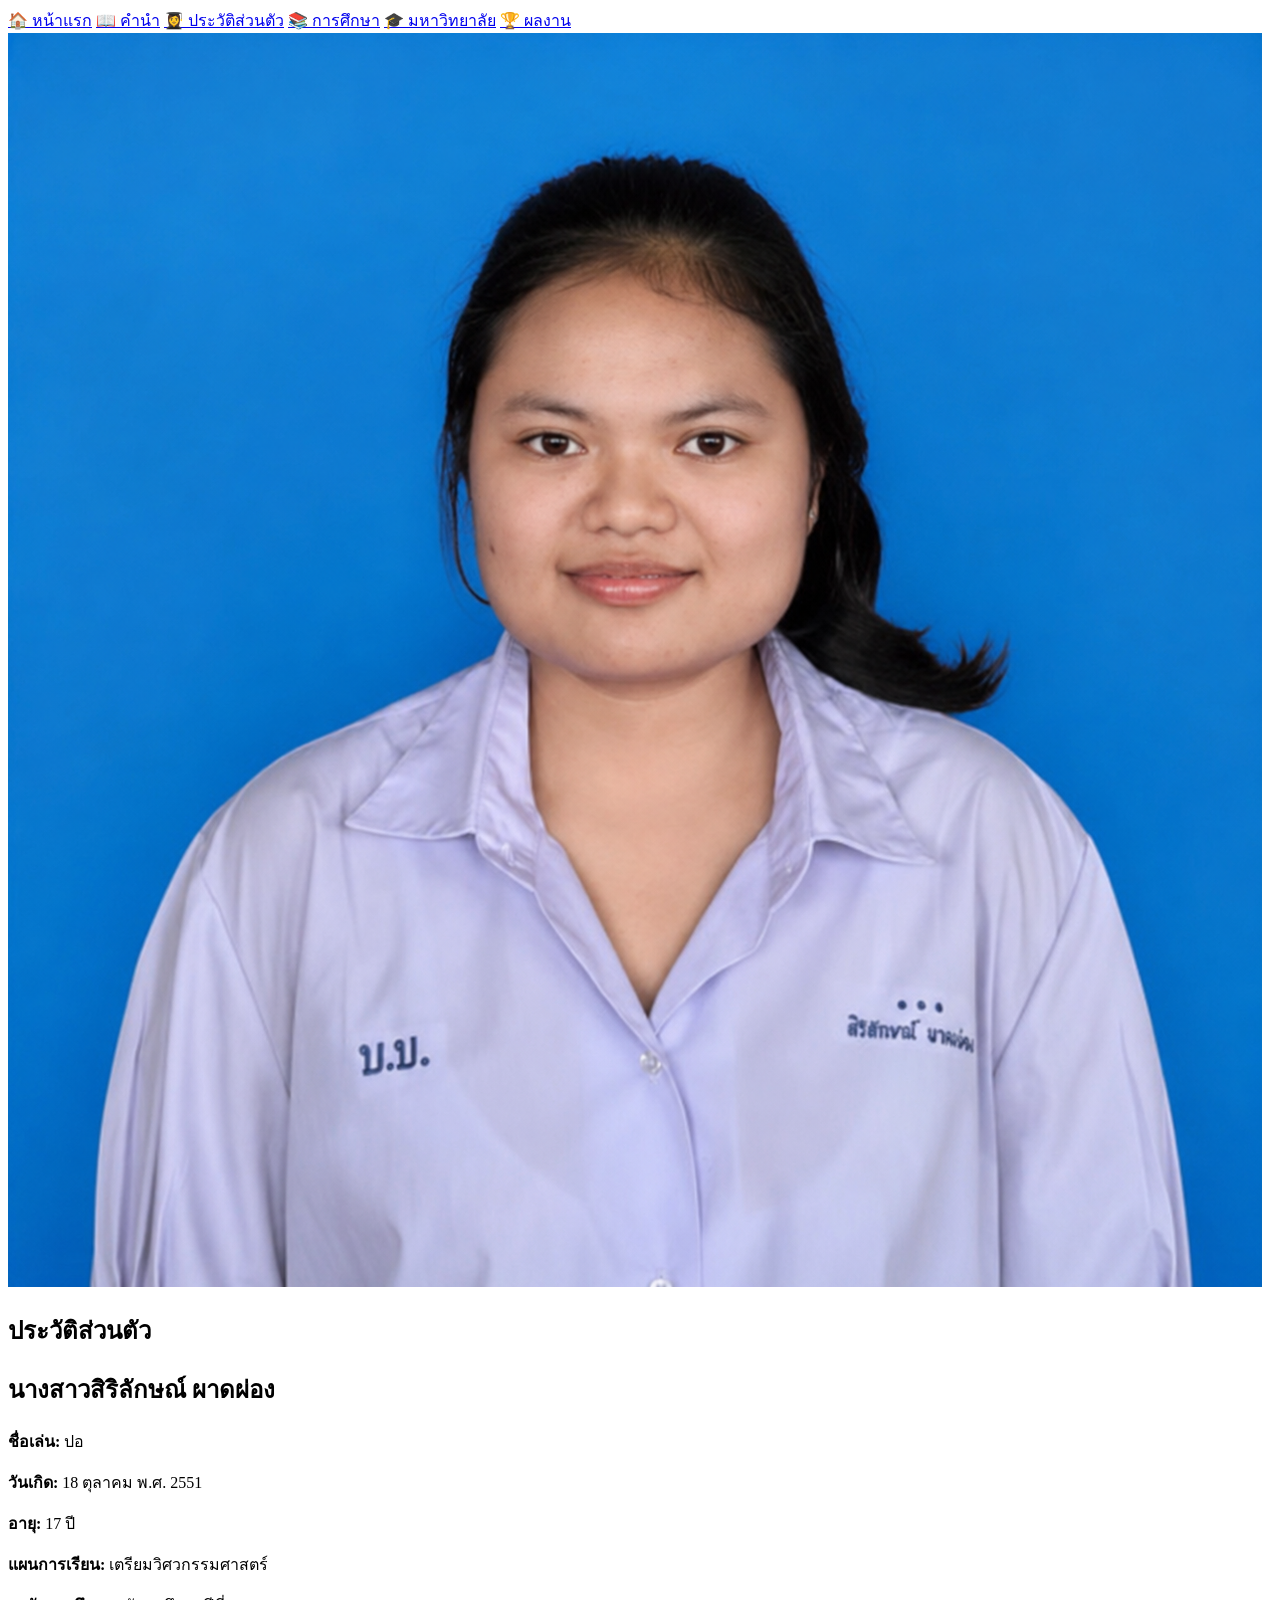
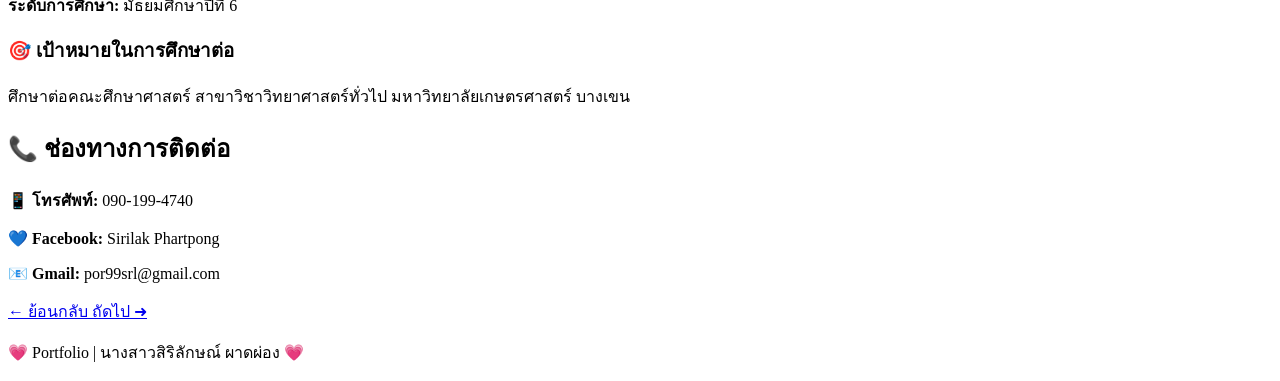
==== about.html @ 5e129d3c "Create about.html" ====
<!DOCTYPE html>
<html lang="th">
<head>
    <meta charset="UTF-8">
    <meta name="viewport" content="width=device-width, initial-scale=1.0">

    <title>ประวัติส่วนตัว | นางสาวสิริลักษณ์ ผาดผ่อง</title>

    <link rel="stylesheet" href="style.css">
</head>

<body>

    <!-- ==================== MENU ==================== -->
    <nav class="menu">
        <a href="index.html" class="menu-btn">🏠 หน้าแรก</a>
        <a href="introduction.html" class="menu-btn">📖 คำนำ</a>
        <a href="about.html" class="menu-btn active">👩‍🎓 ประวัติส่วนตัว</a>
        <a href="skills.html" class="menu-btn">📚 การศึกษา</a>
        <a href="university.html" class="menu-btn">🎓 มหาวิทยาลัย</a>
        <a href="projects.html" class="menu-btn">🏆 ผลงาน</a>
    </nav>


    <!-- ==================== ABOUT ==================== -->
    <main class="page">

        <section class="profile-section">

            <div class="profile-card">

                <div class="profile-image-box">
                    <img 
                        src="45E1DEB7-D377-4807-8F1D-0FC5536C5C96.png"
                        alt="รูปโปรไฟล์ นางสาวสิริลักษณ์ ผาดผ่อง"
                        class="profile-image"
                    >
                </div>

                <div class="profile-info">

                    <h1>ประวัติส่วนตัว</h1>

                    <h2>นางสาวสิริลักษณ์ ผาดผ่อง</h2>

                    <p>
                        <strong>ชื่อเล่น:</strong> ปอ
                    </p>

                    <p>
                        <strong>วันเกิด:</strong> 18 ตุลาคม พ.ศ. 2551
                    </p>

                    <p>
                        <strong>อายุ:</strong> 17 ปี
                    </p>

                    <p>
                        <strong>แผนการเรียน:</strong> เตรียมวิศวกรรมศาสตร์
                    </p>

                    <p>
                        <strong>ระดับการศึกษา:</strong> มัธยมศึกษาปีที่ 6
                    </p>

                    <div class="goal-box">

                        <h3>🎯 เป้าหมายในการศึกษาต่อ</h3>

                        <p>
                            ศึกษาต่อคณะศึกษาศาสตร์
                            สาขาวิชาวิทยาศาสตร์ทั่วไป
                            มหาวิทยาลัยเกษตรศาสตร์ บางเขน
                        </p>

                    </div>

                </div>

            </div>


            <!-- ==================== CONTACT ==================== -->

            <div class="contact-card">

                <h2>📞 ช่องทางการติดต่อ</h2>

                <div class="contact-list">

                    <p>
                        📱 <strong>โทรศัพท์:</strong>
                        090-199-4740
                    </p>

                    <p>
                        💙 <strong>Facebook:</strong>
                        Sirilak Phartpong
                    </p>

                    <p>
                        📧 <strong>Gmail:</strong>
                        por99srl@gmail.com
                    </p>

                </div>

            </div>

        </section>


        <!-- ==================== PAGE BUTTON ==================== -->

        <div class="page-buttons">

            <a href="introduction.html" class="prev-btn">
                ← ย้อนกลับ
            </a>

            <a href="skills.html" class="next-btn">
                ถัดไป ➜
            </a>

        </div>

    </main>


    <!-- ==================== FOOTER ==================== -->

    <footer>
        <p>
            💗 Portfolio | นางสาวสิริลักษณ์ ผาดผ่อง 💗
        </p>
    </footer>

</body>
</html>
---- style.css ----
<!DOCTYPE html>
<html lang="th">
<head>
<meta charset="UTF-8">
<meta name="viewport" content="width=device-width, initial-scale=1.0">

<title>Sirilak | Portfolio</title>

<link rel="stylesheet" href="style.css">
</head>

<body>

<nav class="top-menu">

    <div class="menu-list">

        <a href="index.html" class="menu-btn active">
            🏠 หน้าแรก
        </a>

        <a href="introduction.html" class="menu-btn">
            📖 คำนำ
        </a>

        <a href="about.html" class="menu-btn">
            👩🏻 ประวัติส่วนตัว
        </a>

        <a href="skills.html" class="menu-btn">
            🎓 ประวัติการศึกษา
        </a>

        <a href="university.html" class="menu-btn">
            🏫 มหาวิทยาลัย
        </a>

        <a href="projects.html" class="menu-btn">
            🏆 ผลงาน / กิจกรรม
        </a>

        <a href="contact.html" class="menu-btn">
            📩 ติดต่อ
        </a>

    </div>

</nav>


<div class="container">

<section class="page home-page">

    <div class="line-decoration"></div>

    <div class="home-content">

        <div class="home-decoration">
            ⋆🐾˚ ༘ ⋆｡˚⋆ ̊🐾˖°
        </div>

        <h1 class="home-title">
            ยินดีต้อนรับสู่โปรไฟล์ของฉัน
        </h1>

        <div class="profile-frame">

            <span class="sparkle sparkle-1">✦</span>
            <span class="sparkle sparkle-2">✧</span>
            <span class="sparkle sparkle-3">✦</span>
            <span class="sparkle sparkle-4">✧</span>

            <img
                src="45E1DEB7-D377-4807-8F1D-0FC5536C5C96.png"
                alt="รูปโปรไฟล์ สิริลักษณ์ ผาดผ่อง"
                class="profile-image"
            >

        </div>

        <p>
            สวัสดีค่ะ! ฉันชื่อ
            <strong>
                สิริลักษณ์ ผาดผ่อง
                (Sirilak Phartpong)
            </strong>
        </p>

        <p>
            ขณะนี้กำลังศึกษาชั้นมัธยมศึกษาปีที่ 6
            แผนการเรียน เตรียมวิศวกรรมศาสตร์ 👷‍♀️
        </p>

        <p>
            🎯 เป้าหมายในชีวิต
            <strong>คุณครูวิทยาศาสตร์</strong>
        </p>

        <a href="introduction.html" class="home-btn-main">
            📚 🔎 ดูแฟ้มสะสมงานของฉัน 🔍 📚
        </a>

    </div>

</section>

</div>

<footer>
    ✨ Portfolio | นางสาวสิริลักษณ์ ผาดผ่อง ✨
</footer>

</body>
</html>
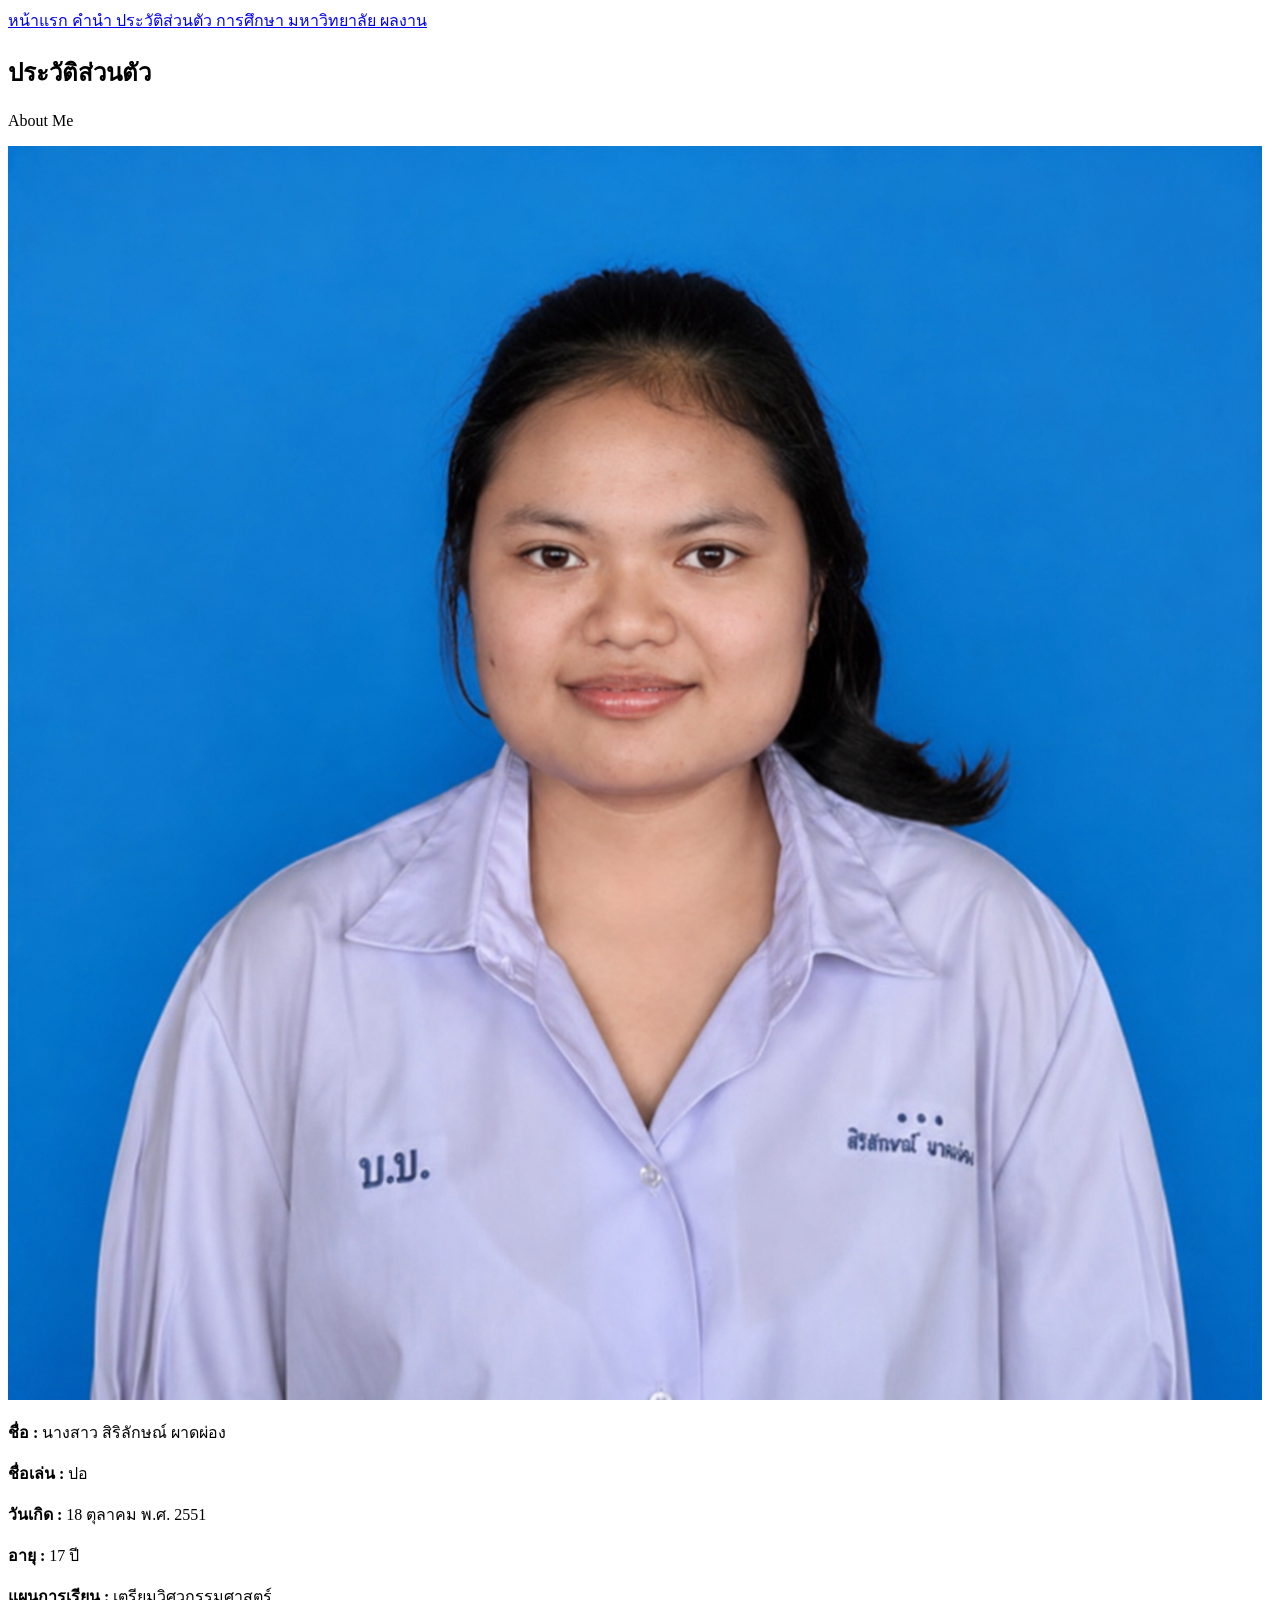
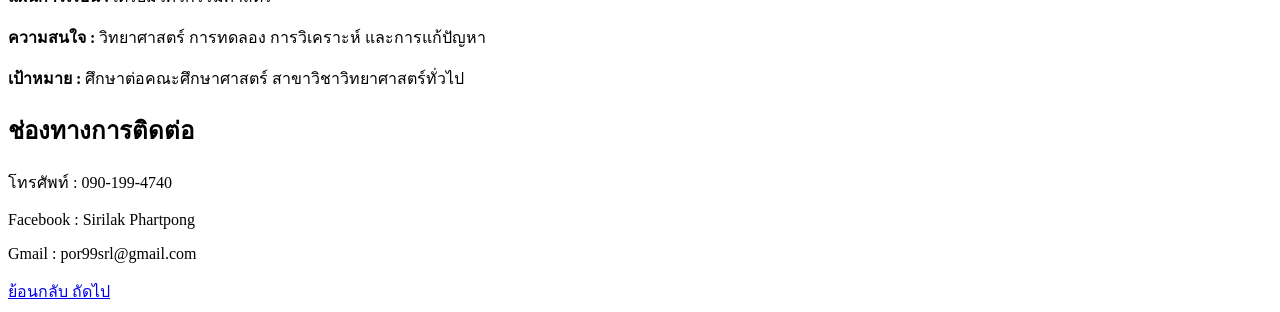
==== commit 93782b83: "Update about.html" ====
--- a/about.html
+++ b/about.html
@@ -1,139 +1,175 @@
 <!DOCTYPE html>
 <html lang="th">
+
 <head>
     <meta charset="UTF-8">
-    <meta name="viewport" content="width=device-width, initial-scale=1.0">
 
-    <title>ประวัติส่วนตัว | นางสาวสิริลักษณ์ ผาดผ่อง</title>
+    <meta name="viewport"
+          content="width=device-width, initial-scale=1.0">
+
+    <title>
+        ประวัติส่วนตัว | Portfolio
+    </title>
 
     <link rel="stylesheet" href="style.css">
 </head>
 
 <body>
 
-    <!-- ==================== MENU ==================== -->
-    <nav class="menu">
-        <a href="index.html" class="menu-btn">🏠 หน้าแรก</a>
-        <a href="introduction.html" class="menu-btn">📖 คำนำ</a>
-        <a href="about.html" class="menu-btn active">👩‍🎓 ประวัติส่วนตัว</a>
-        <a href="skills.html" class="menu-btn">📚 การศึกษา</a>
-        <a href="university.html" class="menu-btn">🎓 มหาวิทยาลัย</a>
-        <a href="projects.html" class="menu-btn">🏆 ผลงาน</a>
+    <!-- เมนูด้านบน -->
+    <nav class="top-menu">
+
+        <div class="menu-list">
+
+            <a href="index.html"
+               class="menu-btn">
+                หน้าแรก
+            </a>
+
+            <a href="introduction.html"
+               class="menu-btn">
+                คำนำ
+            </a>
+
+            <a href="about.html"
+               class="menu-btn active">
+                ประวัติส่วนตัว
+            </a>
+
+            <a href="skills.html"
+               class="menu-btn">
+                การศึกษา
+            </a>
+
+            <a href="university.html"
+               class="menu-btn">
+                มหาวิทยาลัย
+            </a>
+
+            <a href="portfolio.html"
+               class="menu-btn">
+                ผลงาน
+            </a>
+
+        </div>
+
     </nav>
 
 
-    <!-- ==================== ABOUT ==================== -->
-    <main class="page">
+    <!-- เนื้อหาประวัติส่วนตัว -->
+    <main class="container">
 
-        <section class="profile-section">
+        <section class="page">
 
-            <div class="profile-card">
+            <h1>
+                ประวัติส่วนตัว
+            </h1>
 
-                <div class="profile-image-box">
-                    <img 
+            <p class="subtitle">
+                About Me
+            </p>
+
+
+            <div class="profile">
+
+                <!-- รูปโปรไฟล์ -->
+                <div class="profile-frame">
+
+                    <img
                         src="45E1DEB7-D377-4807-8F1D-0FC5536C5C96.png"
-                        alt="รูปโปรไฟล์ นางสาวสิริลักษณ์ ผาดผ่อง"
-                        class="profile-image"
+                        alt="รูปโปรไฟล์"
+                        class="profile-img"
                     >
+
                 </div>
 
+
+                <!-- ข้อมูลส่วนตัว -->
                 <div class="profile-info">
 
-                    <h1>ประวัติส่วนตัว</h1>
-
-                    <h2>นางสาวสิริลักษณ์ ผาดผ่อง</h2>
-
                     <p>
-                        <strong>ชื่อเล่น:</strong> ปอ
+                        <strong>ชื่อ :</strong>
+                        นางสาว สิริลักษณ์ ผาดผ่อง
                     </p>
 
                     <p>
-                        <strong>วันเกิด:</strong> 18 ตุลาคม พ.ศ. 2551
+                        <strong>ชื่อเล่น :</strong>
+                        ปอ
                     </p>
 
                     <p>
-                        <strong>อายุ:</strong> 17 ปี
+                        <strong>วันเกิด :</strong>
+                        18 ตุลาคม พ.ศ. 2551
                     </p>
 
                     <p>
-                        <strong>แผนการเรียน:</strong> เตรียมวิศวกรรมศาสตร์
+                        <strong>อายุ :</strong>
+                        17 ปี
                     </p>
 
                     <p>
-                        <strong>ระดับการศึกษา:</strong> มัธยมศึกษาปีที่ 6
+                        <strong>แผนการเรียน :</strong>
+                        เตรียมวิศวกรรมศาสตร์
                     </p>
 
-                    <div class="goal-box">
+                    <p>
+                        <strong>ความสนใจ :</strong>
+                        วิทยาศาสตร์ การทดลอง
+                        การวิเคราะห์ และการแก้ปัญหา
+                    </p>
 
-                        <h3>🎯 เป้าหมายในการศึกษาต่อ</h3>
-
-                        <p>
-                            ศึกษาต่อคณะศึกษาศาสตร์
-                            สาขาวิชาวิทยาศาสตร์ทั่วไป
-                            มหาวิทยาลัยเกษตรศาสตร์ บางเขน
-                        </p>
-
-                    </div>
+                    <p>
+                        <strong>เป้าหมาย :</strong>
+                        ศึกษาต่อคณะศึกษาศาสตร์
+                        สาขาวิชาวิทยาศาสตร์ทั่วไป
+                    </p>
 
                 </div>
 
             </div>
 
 
-            <!-- ==================== CONTACT ==================== -->
-
+            <!-- ช่องทางการติดต่อ -->
             <div class="contact-card">
 
-                <h2>📞 ช่องทางการติดต่อ</h2>
+                <h2>
+                    ช่องทางการติดต่อ
+                </h2>
 
-                <div class="contact-list">
+                <p>
+                    โทรศัพท์ : 090-199-4740
+                </p>
 
-                    <p>
-                        📱 <strong>โทรศัพท์:</strong>
-                        090-199-4740
-                    </p>
+                <p>
+                    Facebook : Sirilak Phartpong
+                </p>
 
-                    <p>
-                        💙 <strong>Facebook:</strong>
-                        Sirilak Phartpong
-                    </p>
+                <p>
+                    Gmail : por99srl@gmail.com
+                </p>
 
-                    <p>
-                        📧 <strong>Gmail:</strong>
-                        por99srl@gmail.com
-                    </p>
+            </div>
 
-                </div>
+
+            <!-- ปุ่มนำทาง -->
+            <div class="page-navigation">
+
+                <a href="introduction.html"
+                   class="prev-btn">
+                    ย้อนกลับ
+                </a>
+
+                <a href="skills.html"
+                   class="next-btn">
+                    ถัดไป
+                </a>
 
             </div>
 
         </section>
 
-
-        <!-- ==================== PAGE BUTTON ==================== -->
-
-        <div class="page-buttons">
-
-            <a href="introduction.html" class="prev-btn">
-                ← ย้อนกลับ
-            </a>
-
-            <a href="skills.html" class="next-btn">
-                ถัดไป ➜
-            </a>
-
-        </div>
-
     </main>
 
+</body>
 
-    <!-- ==================== FOOTER ==================== -->
-
-    <footer>
-        <p>
-            💗 Portfolio | นางสาวสิริลักษณ์ ผาดผ่อง 💗
-        </p>
-    </footer>
-
-</body>
 </html>
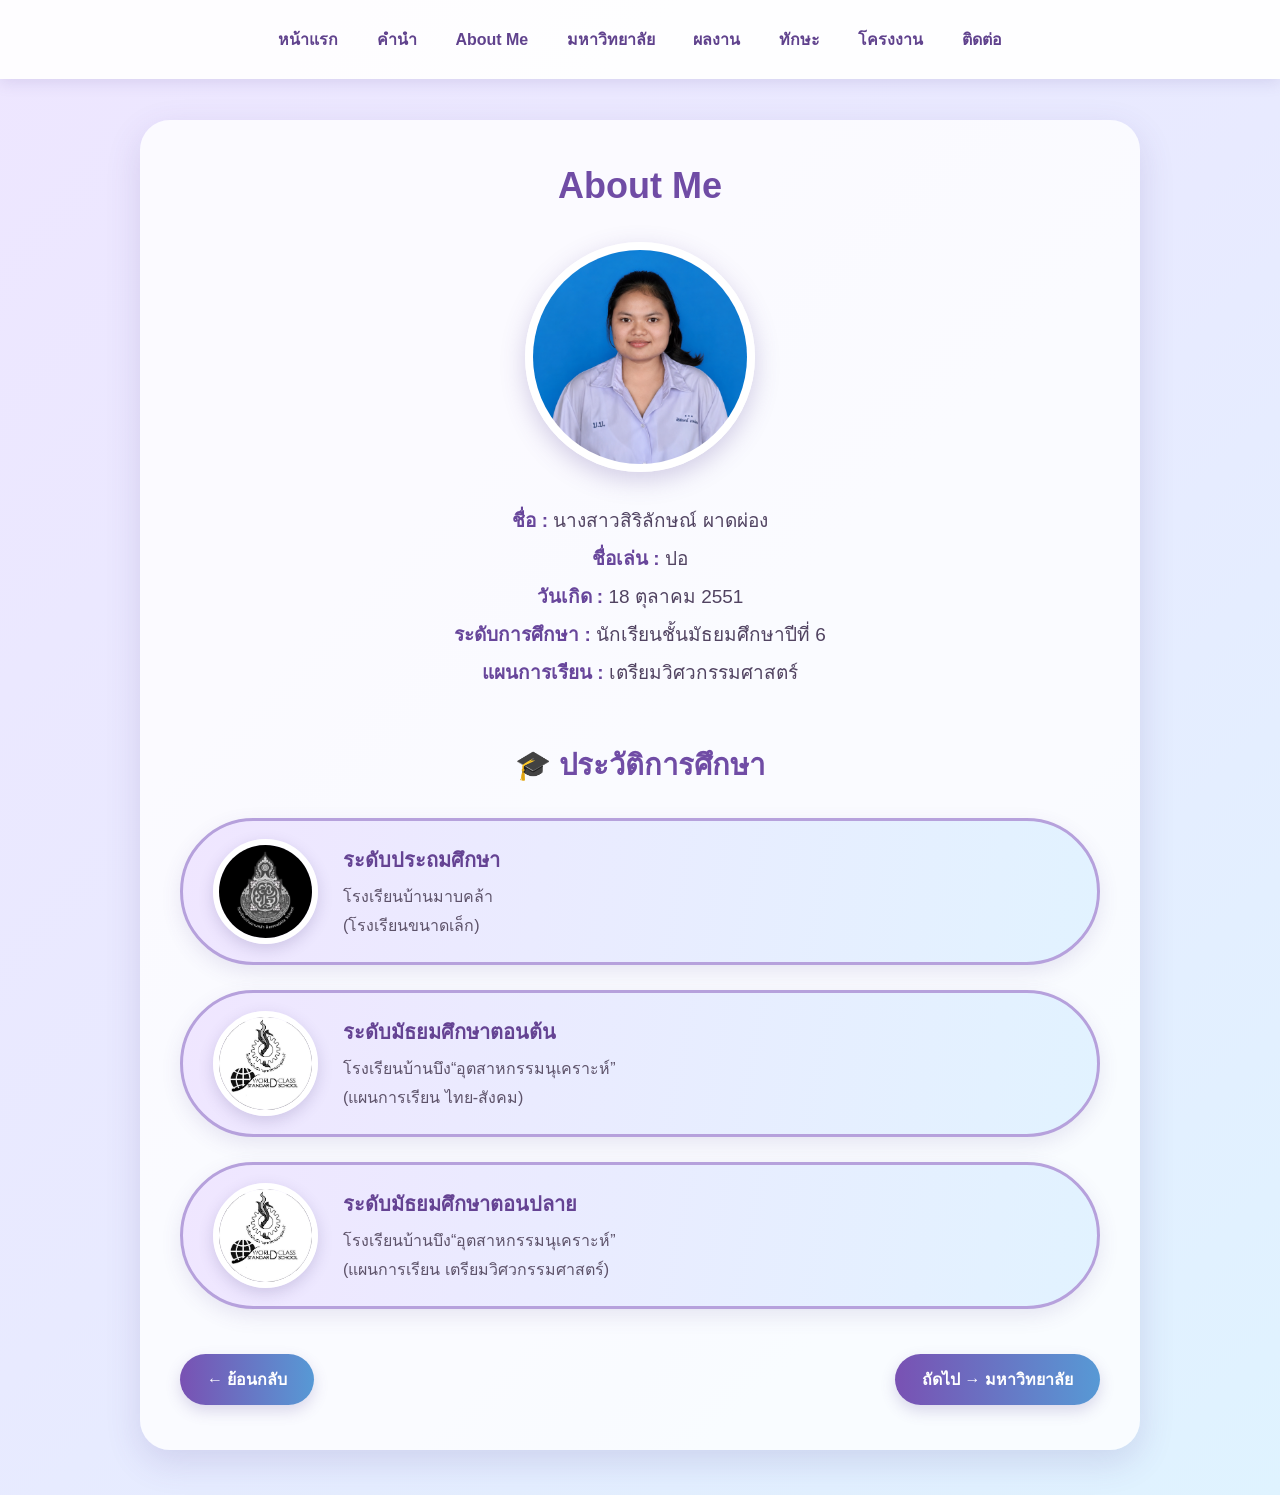
==== commit 52ec198f: "Create about.html" ====
--- a/about.html
+++ b/about.html
@@ -1,175 +1,623 @@
 <!DOCTYPE html>
 <html lang="th">
-
 <head>
     <meta charset="UTF-8">
-
-    <meta name="viewport"
-          content="width=device-width, initial-scale=1.0">
-
-    <title>
-        ประวัติส่วนตัว | Portfolio
-    </title>
-
-    <link rel="stylesheet" href="style.css">
+    <meta name="viewport" content="width=device-width, initial-scale=1.0">
+
+    <title>About Me | สิริลักษณ์ ผาดผ่อง</title>
+
+    <style>
+
+        * {
+            box-sizing: border-box;
+            margin: 0;
+            padding: 0;
+        }
+
+        html {
+            scroll-behavior: smooth;
+        }
+
+        body {
+            font-family: Tahoma, sans-serif;
+            min-height: 100vh;
+
+            background: linear-gradient(
+                135deg,
+                #eee6ff,
+                #e8eaff,
+                #dff3ff
+            );
+
+            color: #4b3b60;
+
+            padding-top: 75px;
+        }
+
+
+        /* =========================
+           แถบเมนูด้านบน
+        ========================= */
+
+        nav {
+            position: fixed;
+            top: 0;
+            left: 0;
+
+            width: 100%;
+
+            padding: 16px 10px;
+
+            text-align: center;
+
+            background: rgba(255, 255, 255, 0.92);
+
+            box-shadow:
+                0 3px 15px rgba(90, 70, 150, 0.15);
+
+            z-index: 1000;
+        }
+
+        nav a {
+            display: inline-block;
+
+            text-decoration: none;
+
+            color: #60428d;
+
+            font-weight: bold;
+
+            margin: 3px 5px;
+
+            padding: 8px 12px;
+
+            border-radius: 20px;
+
+            transition: 0.3s;
+        }
+
+        nav a:hover {
+            color: white;
+
+            background: linear-gradient(
+                90deg,
+                #7951b3,
+                #5799d5
+            );
+
+            transform: translateY(-2px);
+        }
+
+
+        /* =========================
+           กล่องหลัก
+        ========================= */
+
+        .container {
+            width: 92%;
+
+            max-width: 1000px;
+
+            margin: 45px auto;
+
+            padding: 45px 40px;
+
+            background: rgba(255, 255, 255, 0.8);
+
+            border-radius: 30px;
+
+            box-shadow:
+                0 12px 35px rgba(90, 70, 150, 0.16);
+        }
+
+
+        /* =========================
+           หัวข้อ
+        ========================= */
+
+        .title {
+            text-align: center;
+
+            font-size: 36px;
+
+            color: #704ca5;
+
+            margin-bottom: 35px;
+        }
+
+
+        /* =========================
+           รูปโปรไฟล์
+        ========================= */
+
+        .profile {
+            display: block;
+
+            width: 230px;
+            height: 230px;
+
+            margin: 0 auto 30px;
+
+            border-radius: 50%;
+
+            object-fit: cover;
+
+            border: 8px solid white;
+
+            box-shadow:
+                0 8px 25px rgba(91, 70, 150, 0.25);
+        }
+
+
+        /* =========================
+           ข้อมูลส่วนตัว
+        ========================= */
+
+        .personal {
+            text-align: center;
+
+            margin-bottom: 50px;
+        }
+
+        .personal p {
+            font-size: 19px;
+
+            line-height: 2;
+
+            color: #514361;
+        }
+
+        .personal strong {
+            color: #68469b;
+        }
+
+
+        /* =========================
+           หัวข้อประวัติการศึกษา
+        ========================= */
+
+        .education-title {
+            text-align: center;
+
+            font-size: 29px;
+
+            color: #704ca5;
+
+            margin-bottom: 30px;
+        }
+
+
+        /* =========================
+           กล่องประวัติการศึกษา
+           วงรีแนวนอน
+        ========================= */
+
+        .education {
+            display: flex;
+
+            align-items: center;
+
+            width: 100%;
+
+            min-height: 145px;
+
+            padding: 18px 30px;
+
+            margin-bottom: 25px;
+
+            border-radius: 100px;
+
+            background: linear-gradient(
+                100deg,
+                rgba(239, 229, 255, 0.95),
+                rgba(224, 242, 255, 0.95)
+            );
+
+            border: 3px solid #b6a1dc;
+
+            box-shadow:
+                0 7px 20px rgba(91, 70, 150, 0.12);
+
+            transition: 0.3s;
+        }
+
+        .education:hover {
+            transform: translateY(-4px);
+
+            box-shadow:
+                0 12px 25px rgba(91, 70, 150, 0.18);
+        }
+
+
+        /* =========================
+           รูปโรงเรียน
+        ========================= */
+
+        .school-image {
+            width: 105px;
+            height: 105px;
+
+            flex-shrink: 0;
+
+            object-fit: cover;
+
+            border-radius: 50%;
+
+            border: 6px solid white;
+
+            box-shadow:
+                0 5px 15px rgba(80, 65, 130, 0.2);
+
+            margin-right: 25px;
+        }
+
+
+        /* =========================
+           ข้อมูลโรงเรียน
+        ========================= */
+
+        .school-info {
+            line-height: 1.8;
+        }
+
+        .school-info h3 {
+            font-size: 20px;
+
+            color: #654393;
+
+            margin-bottom: 5px;
+        }
+
+        .school-info p {
+            font-size: 16px;
+
+            color: #5d5269;
+        }
+
+
+        /* =========================
+           ปุ่ม
+        ========================= */
+
+        .buttons {
+            display: flex;
+
+            justify-content: space-between;
+
+            gap: 15px;
+
+            margin-top: 45px;
+        }
+
+        .btn {
+            display: inline-block;
+
+            text-decoration: none;
+
+            color: white;
+
+            font-weight: bold;
+
+            padding: 13px 27px;
+
+            border-radius: 30px;
+
+            background: linear-gradient(
+                90deg,
+                #7951b3,
+                #5799d5
+            );
+
+            box-shadow:
+                0 6px 15px rgba(90, 70, 150, 0.2);
+
+            transition: 0.3s;
+        }
+
+        .btn:hover {
+            transform: translateY(-3px);
+
+            box-shadow:
+                0 10px 20px rgba(90, 70, 150, 0.3);
+        }
+
+
+        /* =========================
+           Responsive มือถือ
+        ========================= */
+
+        @media (max-width: 700px) {
+
+            body {
+                padding-top: 125px;
+            }
+
+            nav {
+                padding: 10px 5px;
+            }
+
+            nav a {
+                font-size: 12px;
+
+                padding: 6px 8px;
+
+                margin: 2px;
+            }
+
+            .container {
+                padding: 35px 18px;
+            }
+
+            .title {
+                font-size: 29px;
+            }
+
+            .profile {
+                width: 190px;
+                height: 190px;
+            }
+
+            .personal p {
+                font-size: 16px;
+            }
+
+            .education {
+                border-radius: 35px;
+
+                padding: 18px;
+
+                align-items: center;
+            }
+
+            .school-image {
+                width: 80px;
+                height: 80px;
+
+                margin-right: 15px;
+            }
+
+            .school-info h3 {
+                font-size: 16px;
+            }
+
+            .school-info p {
+                font-size: 14px;
+            }
+
+            .buttons {
+                flex-direction: column;
+            }
+
+            .btn {
+                text-align: center;
+            }
+        }
+
+    </style>
 </head>
 
+
 <body>
 
-    <!-- เมนูด้านบน -->
-    <nav class="top-menu">
-
-        <div class="menu-list">
-
-            <a href="index.html"
-               class="menu-btn">
-                หน้าแรก
+
+    <!-- =========================
+         แถบเมนูด้านบน
+    ========================= -->
+
+    <nav>
+
+        <a href="index.html">
+            หน้าแรก
+        </a>
+
+        <a href="introduction.html">
+            คำนำ
+        </a>
+
+        <a href="about.html">
+            About Me
+        </a>
+
+        <a href="university.html">
+            มหาวิทยาลัย
+        </a>
+
+        <a href="portfolio.html">
+            ผลงาน
+        </a>
+
+        <a href="skills.html">
+            ทักษะ
+        </a>
+
+        <a href="projects.html">
+            โครงงาน
+        </a>
+
+        <a href="contact.html">
+            ติดต่อ
+        </a>
+
+    </nav>
+
+
+    <!-- =========================
+         เนื้อหาหลัก
+    ========================= -->
+
+    <main class="container">
+
+
+        <h1 class="title">
+             About Me 
+        </h1>
+
+
+        <!-- =========================
+             รูปโปรไฟล์
+        ========================= -->
+
+        <img
+            src="45E1DEB7-D377-4807-8F1D-0FC5536C5C96.png"
+            alt="สิริลักษณ์ ผาดผ่อง"
+            class="profile"
+        >
+
+
+        <!-- =========================
+             ข้อมูลส่วนตัว
+        ========================= -->
+
+        <div class="personal">
+
+            <p>
+                <strong>ชื่อ :</strong>
+                นางสาวสิริลักษณ์ ผาดผ่อง
+            </p>
+
+            <p>
+                <strong>ชื่อเล่น :</strong>
+                ปอ
+            </p>
+
+            <p>
+                <strong>วันเกิด :</strong>
+                18 ตุลาคม 2551
+            </p>
+
+            <p>
+                <strong>ระดับการศึกษา :</strong>
+                นักเรียนชั้นมัธยมศึกษาปีที่ 6
+            </p>
+
+            <p>
+                <strong>แผนการเรียน :</strong>
+                เตรียมวิศวกรรมศาสตร์
+            </p>
+
+        </div>
+
+
+        <!-- =========================
+             ประวัติการศึกษา
+        ========================= -->
+
+        <h2 class="education-title">
+            🎓 ประวัติการศึกษา
+        </h2>
+
+
+        <!-- ประถมศึกษา -->
+
+        <div class="education">
+
+            <img
+                src="IMG_6619.jpeg"
+                alt="โรงเรียนบ้านมาบคล้า"
+                class="school-image"
+            >
+
+            <div class="school-info">
+
+                <h3>
+                    ระดับประถมศึกษา
+                </h3>
+
+                <p>
+                    โรงเรียนบ้านมาบคล้า
+                </p>
+
+                <p>
+                    (โรงเรียนขนาดเล็ก)
+                </p>
+
+            </div>
+
+        </div>
+
+
+        <!-- มัธยมศึกษาตอนต้น -->
+
+        <div class="education">
+
+            <img
+                src="IMG_6620.jpeg"
+                alt="โรงเรียนบ้านบึงอุตสาหกรรมนุเคราะห์"
+                class="school-image"
+            >
+
+            <div class="school-info">
+
+                <h3>
+                    ระดับมัธยมศึกษาตอนต้น
+                </h3>
+
+                <p>
+                    โรงเรียนบ้านบึง“อุตสาหกรรมนุเคราะห์”
+                </p>
+
+                <p>
+                    (แผนการเรียน ไทย-สังคม)
+                </p>
+
+            </div>
+
+        </div>
+
+
+        <!-- มัธยมศึกษาตอนปลาย -->
+
+        <div class="education">
+
+            <img
+                src="IMG_6620.jpeg"
+                alt="โรงเรียนบ้านบึงอุตสาหกรรมนุเคราะห์"
+                class="school-image"
+            >
+
+            <div class="school-info">
+
+                <h3>
+                    ระดับมัธยมศึกษาตอนปลาย
+                </h3>
+
+                <p>
+                    โรงเรียนบ้านบึง“อุตสาหกรรมนุเคราะห์”
+                </p>
+
+                <p>
+                    (แผนการเรียน เตรียมวิศวกรรมศาสตร์)
+                </p>
+
+            </div>
+
+        </div>
+
+
+        <!-- =========================
+             ปุ่มย้อนกลับ / ถัดไป
+        ========================= -->
+
+        <div class="buttons">
+
+            <a
+                href="introduction.html"
+                class="btn"
+            >
+                ← ย้อนกลับ
             </a>
 
-            <a href="introduction.html"
-               class="menu-btn">
-                คำนำ
+            <a
+                href="university.html"
+                class="btn"
+            >
+                ถัดไป → มหาวิทยาลัย
             </a>
 
-            <a href="about.html"
-               class="menu-btn active">
-                ประวัติส่วนตัว
-            </a>
-
-            <a href="skills.html"
-               class="menu-btn">
-                การศึกษา
-            </a>
-
-            <a href="university.html"
-               class="menu-btn">
-                มหาวิทยาลัย
-            </a>
-
-            <a href="portfolio.html"
-               class="menu-btn">
-                ผลงาน
-            </a>
-
         </div>
 
-    </nav>
-
-
-    <!-- เนื้อหาประวัติส่วนตัว -->
-    <main class="container">
-
-        <section class="page">
-
-            <h1>
-                ประวัติส่วนตัว
-            </h1>
-
-            <p class="subtitle">
-                About Me
-            </p>
-
-
-            <div class="profile">
-
-                <!-- รูปโปรไฟล์ -->
-                <div class="profile-frame">
-
-                    <img
-                        src="45E1DEB7-D377-4807-8F1D-0FC5536C5C96.png"
-                        alt="รูปโปรไฟล์"
-                        class="profile-img"
-                    >
-
-                </div>
-
-
-                <!-- ข้อมูลส่วนตัว -->
-                <div class="profile-info">
-
-                    <p>
-                        <strong>ชื่อ :</strong>
-                        นางสาว สิริลักษณ์ ผาดผ่อง
-                    </p>
-
-                    <p>
-                        <strong>ชื่อเล่น :</strong>
-                        ปอ
-                    </p>
-
-                    <p>
-                        <strong>วันเกิด :</strong>
-                        18 ตุลาคม พ.ศ. 2551
-                    </p>
-
-                    <p>
-                        <strong>อายุ :</strong>
-                        17 ปี
-                    </p>
-
-                    <p>
-                        <strong>แผนการเรียน :</strong>
-                        เตรียมวิศวกรรมศาสตร์
-                    </p>
-
-                    <p>
-                        <strong>ความสนใจ :</strong>
-                        วิทยาศาสตร์ การทดลอง
-                        การวิเคราะห์ และการแก้ปัญหา
-                    </p>
-
-                    <p>
-                        <strong>เป้าหมาย :</strong>
-                        ศึกษาต่อคณะศึกษาศาสตร์
-                        สาขาวิชาวิทยาศาสตร์ทั่วไป
-                    </p>
-
-                </div>
-
-            </div>
-
-
-            <!-- ช่องทางการติดต่อ -->
-            <div class="contact-card">
-
-                <h2>
-                    ช่องทางการติดต่อ
-                </h2>
-
-                <p>
-                    โทรศัพท์ : 090-199-4740
-                </p>
-
-                <p>
-                    Facebook : Sirilak Phartpong
-                </p>
-
-                <p>
-                    Gmail : por99srl@gmail.com
-                </p>
-
-            </div>
-
-
-            <!-- ปุ่มนำทาง -->
-            <div class="page-navigation">
-
-                <a href="introduction.html"
-                   class="prev-btn">
-                    ย้อนกลับ
-                </a>
-
-                <a href="skills.html"
-                   class="next-btn">
-                    ถัดไป
-                </a>
-
-            </div>
-
-        </section>
 
     </main>
 
 </body>
-
 </html>
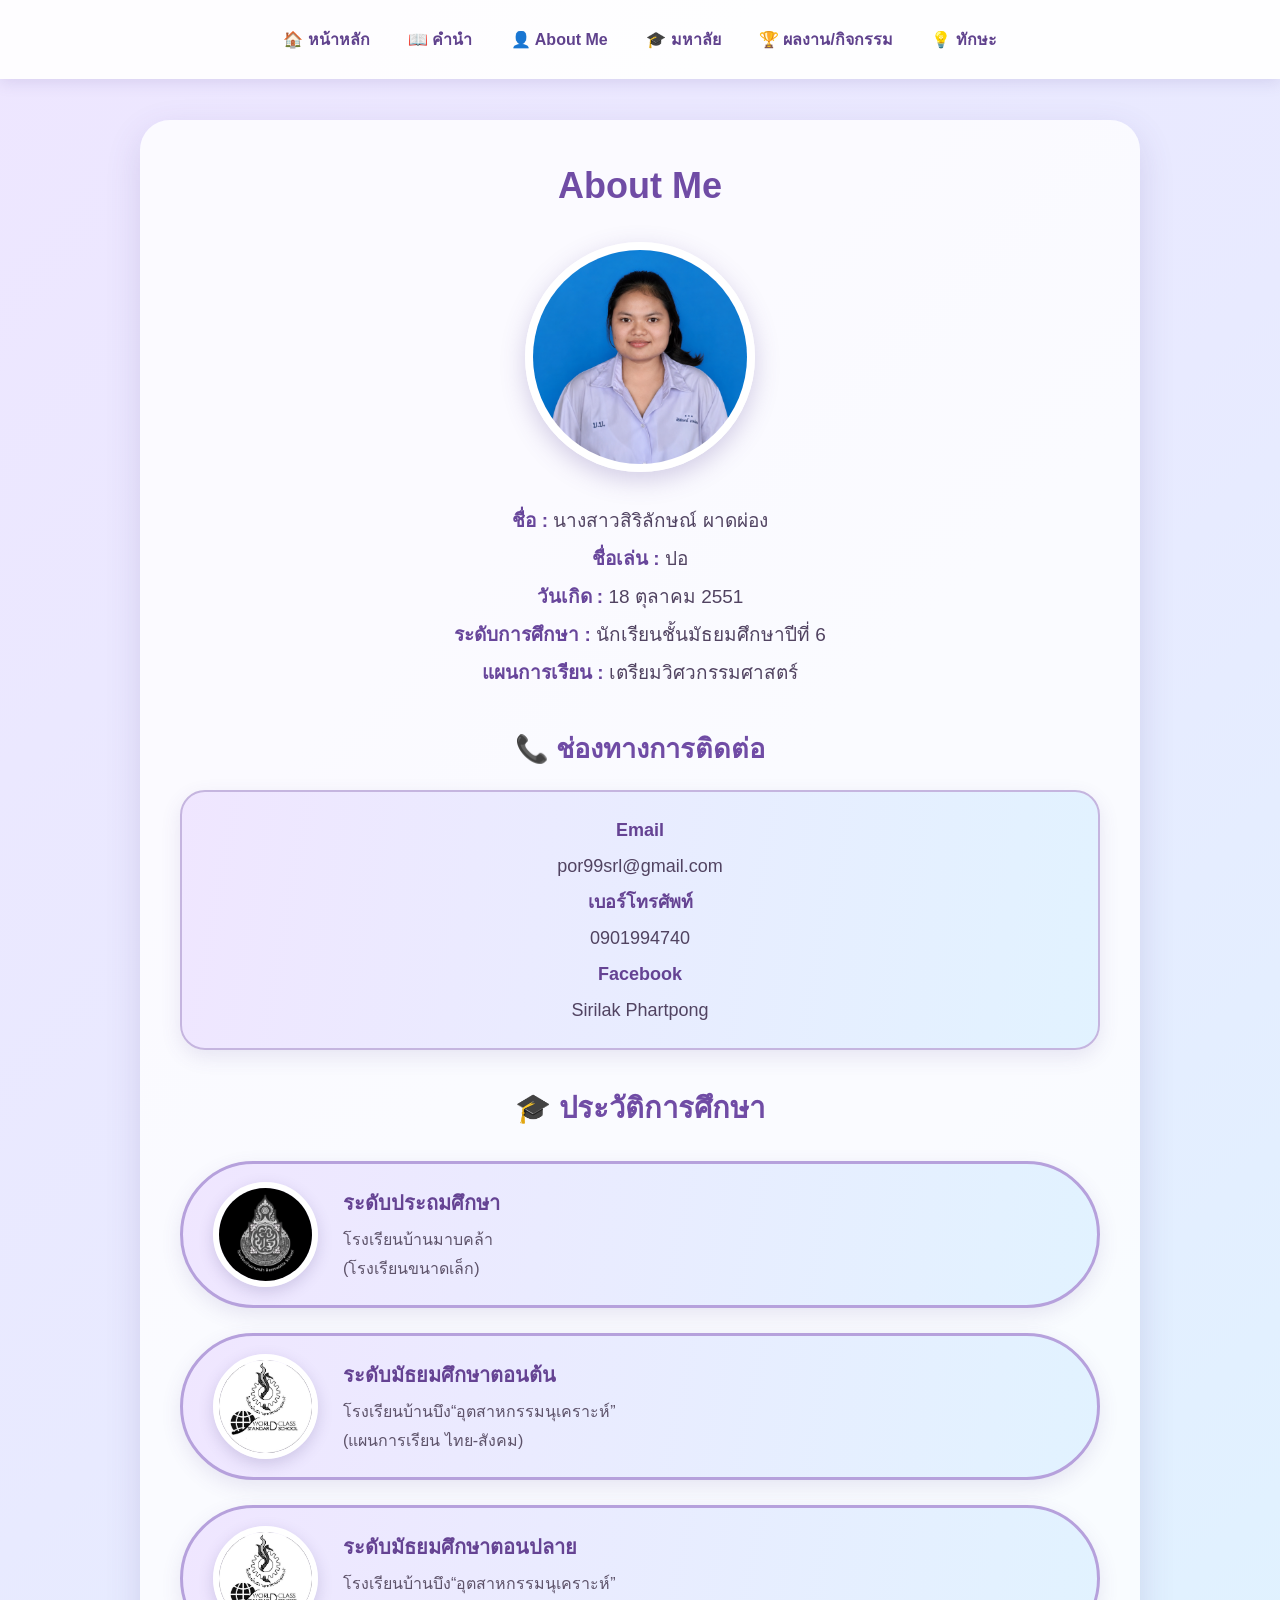
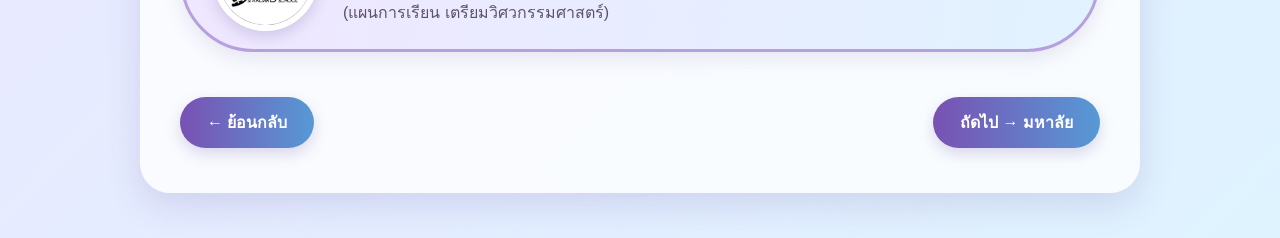
==== commit 7fce5040: "Update about.html" ====
--- a/about.html
+++ b/about.html
@@ -1,5 +1,6 @@
 <!DOCTYPE html>
 <html lang="th">
+
 <head>
     <meta charset="UTF-8">
     <meta name="viewport" content="width=device-width, initial-scale=1.0">
@@ -19,7 +20,7 @@
         }
 
         body {
-            font-family: Tahoma, sans-serif;
+            font-family: Tahoma, Arial, sans-serif;
             min-height: 100vh;
 
             background: linear-gradient(
@@ -41,6 +42,7 @@
 
         nav {
             position: fixed;
+
             top: 0;
             left: 0;
 
@@ -58,6 +60,7 @@
             z-index: 1000;
         }
 
+
         nav a {
             display: inline-block;
 
@@ -75,6 +78,7 @@
 
             transition: 0.3s;
         }
+
 
         nav a:hover {
             color: white;
@@ -156,8 +160,9 @@
         .personal {
             text-align: center;
 
-            margin-bottom: 50px;
-        }
+            margin-bottom: 35px;
+        }
+
 
         .personal p {
             font-size: 19px;
@@ -167,45 +172,37 @@
             color: #514361;
         }
 
+
         .personal strong {
             color: #68469b;
         }
 
 
         /* =========================
-           หัวข้อประวัติการศึกษา
-        ========================= */
-
-        .education-title {
+           ช่องทางการติดต่อ
+        ========================= */
+
+        .contact-title {
             text-align: center;
 
-            font-size: 29px;
+            font-size: 27px;
 
             color: #704ca5;
 
-            margin-bottom: 30px;
-        }
-
-
-        /* =========================
-           กล่องประวัติการศึกษา
-           วงรีแนวนอน
-        ========================= */
-
-        .education {
-            display: flex;
-
-            align-items: center;
-
-            width: 100%;
-
-            min-height: 145px;
-
-            padding: 18px 30px;
-
-            margin-bottom: 25px;
-
-            border-radius: 100px;
+            margin-top: 15px;
+
+            margin-bottom: 20px;
+        }
+
+
+        .contact {
+            text-align: center;
+
+            padding: 20px;
+
+            margin-bottom: 35px;
+
+            border-radius: 25px;
 
             background: linear-gradient(
                 100deg,
@@ -213,6 +210,67 @@
                 rgba(224, 242, 255, 0.95)
             );
 
+            border: 2px solid #c5b5df;
+
+            box-shadow:
+                0 7px 20px rgba(91, 70, 150, 0.12);
+        }
+
+
+        .contact p {
+            font-size: 18px;
+
+            line-height: 2;
+
+            color: #514361;
+        }
+
+
+        .contact strong {
+            color: #654393;
+        }
+
+
+        /* =========================
+           หัวข้อประวัติการศึกษา
+        ========================= */
+
+        .education-title {
+            text-align: center;
+
+            font-size: 29px;
+
+            color: #704ca5;
+
+            margin-bottom: 30px;
+        }
+
+
+        /* =========================
+           กล่องประวัติการศึกษา
+        ========================= */
+
+        .education {
+            display: flex;
+
+            align-items: center;
+
+            width: 100%;
+
+            min-height: 145px;
+
+            padding: 18px 30px;
+
+            margin-bottom: 25px;
+
+            border-radius: 100px;
+
+            background: linear-gradient(
+                100deg,
+                rgba(239, 229, 255, 0.95),
+                rgba(224, 242, 255, 0.95)
+            );
+
             border: 3px solid #b6a1dc;
 
             box-shadow:
@@ -220,6 +278,7 @@
 
             transition: 0.3s;
         }
+
 
         .education:hover {
             transform: translateY(-4px);
@@ -260,6 +319,7 @@
             line-height: 1.8;
         }
 
+
         .school-info h3 {
             font-size: 20px;
 
@@ -268,6 +328,7 @@
             margin-bottom: 5px;
         }
 
+
         .school-info p {
             font-size: 16px;
 
@@ -276,7 +337,7 @@
 
 
         /* =========================
-           ปุ่ม
+           ปุ่มด้านล่าง
         ========================= */
 
         .buttons {
@@ -288,6 +349,7 @@
 
             margin-top: 45px;
         }
+
 
         .btn {
             display: inline-block;
@@ -314,6 +376,7 @@
             transition: 0.3s;
         }
 
+
         .btn:hover {
             transform: translateY(-3px);
 
@@ -332,10 +395,12 @@
                 padding-top: 125px;
             }
 
+
             nav {
                 padding: 10px 5px;
             }
 
+
             nav a {
                 font-size: 12px;
 
@@ -344,23 +409,38 @@
                 margin: 2px;
             }
 
+
             .container {
                 padding: 35px 18px;
             }
 
+
             .title {
                 font-size: 29px;
             }
+
 
             .profile {
                 width: 190px;
                 height: 190px;
             }
 
+
             .personal p {
                 font-size: 16px;
             }
 
+
+            .contact-title {
+                font-size: 23px;
+            }
+
+
+            .contact p {
+                font-size: 16px;
+            }
+
+
             .education {
                 border-radius: 35px;
 
@@ -368,6 +448,7 @@
 
                 align-items: center;
             }
+
 
             .school-image {
                 width: 80px;
@@ -376,21 +457,26 @@
                 margin-right: 15px;
             }
 
+
             .school-info h3 {
                 font-size: 16px;
             }
 
+
             .school-info p {
                 font-size: 14px;
             }
 
+
             .buttons {
                 flex-direction: column;
             }
 
+
             .btn {
                 text-align: center;
             }
+
         }
 
     </style>
@@ -407,35 +493,27 @@
     <nav>
 
         <a href="index.html">
-            หน้าแรก
+            🏠 หน้าหลัก
         </a>
 
         <a href="introduction.html">
-            คำนำ
+            📖 คำนำ
         </a>
 
         <a href="about.html">
-            About Me
+            👤 About Me
         </a>
 
         <a href="university.html">
-            มหาวิทยาลัย
+            🎓 มหาลัย
         </a>
 
         <a href="portfolio.html">
-            ผลงาน
+            🏆 ผลงาน/กิจกรรม
         </a>
 
         <a href="skills.html">
-            ทักษะ
-        </a>
-
-        <a href="projects.html">
-            โครงงาน
-        </a>
-
-        <a href="contact.html">
-            ติดต่อ
+            💡 ทักษะ
         </a>
 
     </nav>
@@ -449,7 +527,7 @@
 
 
         <h1 class="title">
-             About Me 
+            About Me
         </h1>
 
 
@@ -493,6 +571,46 @@
             <p>
                 <strong>แผนการเรียน :</strong>
                 เตรียมวิศวกรรมศาสตร์
+            </p>
+
+        </div>
+
+
+        <!-- =========================
+             ช่องทางการติดต่อ
+        ========================= -->
+
+        <h2 class="contact-title">
+            📞 ช่องทางการติดต่อ
+        </h2>
+
+
+        <div class="contact">
+
+            <p>
+                <strong>Email</strong>
+            </p>
+
+            <p>
+                por99srl@gmail.com
+            </p>
+
+
+            <p>
+                <strong>เบอร์โทรศัพท์</strong>
+            </p>
+
+            <p>
+                0901994740
+            </p>
+
+
+            <p>
+                <strong>Facebook</strong>
+            </p>
+
+            <p>
+                Sirilak Phartpong
             </p>
 
         </div>
@@ -607,11 +725,12 @@
                 ← ย้อนกลับ
             </a>
 
+
             <a
                 href="university.html"
                 class="btn"
             >
-                ถัดไป → มหาวิทยาลัย
+                ถัดไป → มหาลัย
             </a>
 
         </div>
